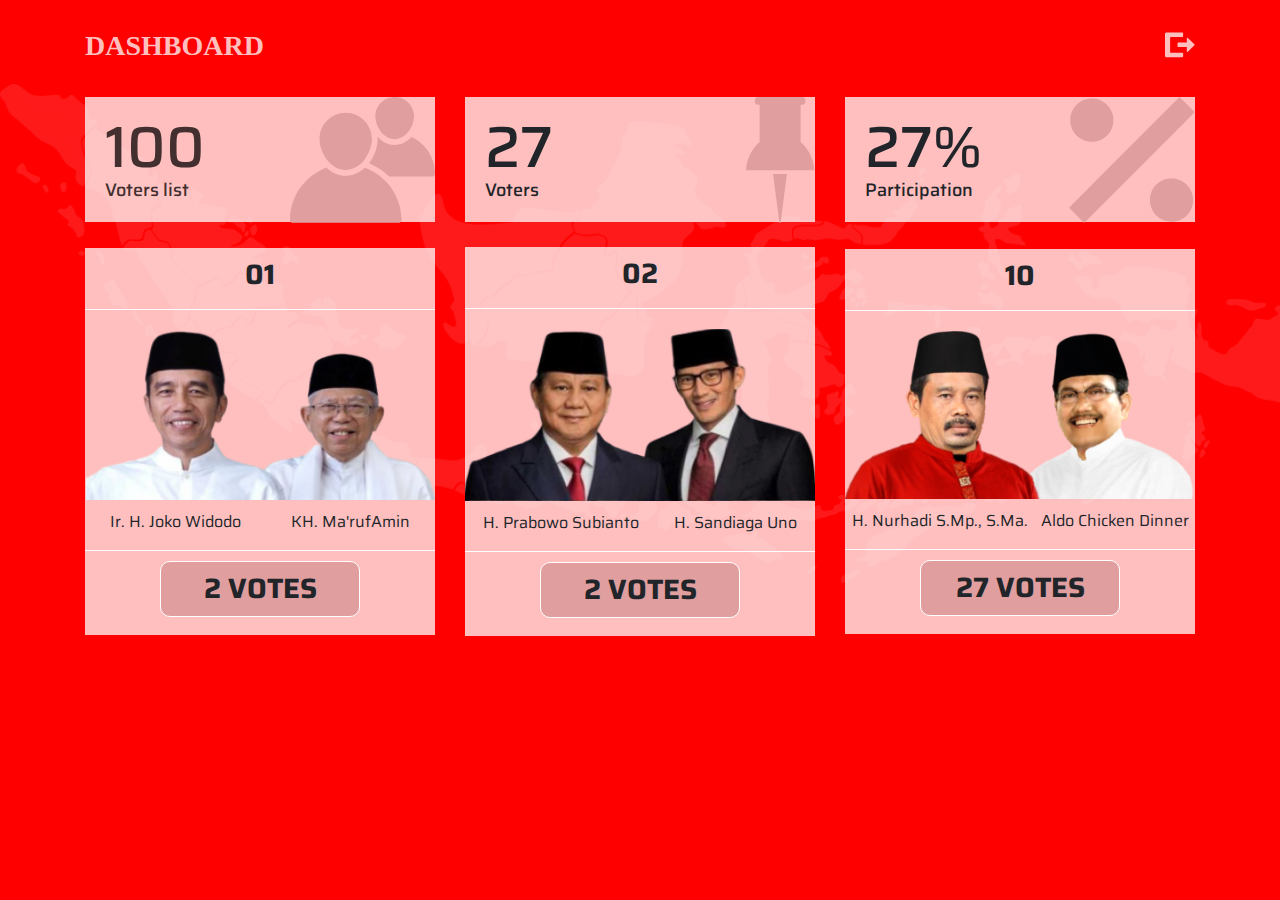
==== admin/dashboard/index.html @ ee551fef "Insert content and style section main" ====
<!DOCTYPE html>
<html lang="en">

<head>
  <meta charset="UTF-8">
  <meta name="viewport" content="width=device-width, initial-scale=1.0">
  <meta http-equiv="X-UA-Compatible" content="ie=edge">
  <link rel="stylesheet" href="https://stackpath.bootstrapcdn.com/bootstrap/4.3.1/css/bootstrap.min.css"
    integrity="sha384-ggOyR0iXCbMQv3Xipma34MD+dH/1fQ784/j6cY/iJTQUOhcWr7x9JvoRxT2MZw1T" crossorigin="anonymous">
  <link rel="stylesheet" href="./index.css">
  <link href="https://fonts.googleapis.com/css?family=Content|Saira" rel="stylesheet">
  <title>e-Voting Indonesia 2019</title>
</head>

<body>
  <section class="navigation">
    <div class="container">
      <div class="row">
        <div class="col-6 text-left">
          <h3 class="text-left">DASHBOARD</h3>
        </div>
        <div class="col-6 text-right">
          <a href="../../index.html"> <img src="../../assets/images/icon-logout.svg" alt="Icon Logout"></a>
        </div>
      </div>
    </div>
  </section>

  <section class="header">
    <div class="container">
      <div class="row">

        <div class="text-center col-lg-4">
          <a href="">
            <div class="box">
              <div class="row">
                <div class="col text-left my-auto">
                  <h1>100</h1>
                  <p>Voters list</p>
                </div>
                <div class="col text-right">
                  <img src="../../assets/images/icon-voters.svg" alt="Voters List">
                </div>
              </div>
          </a>
        </div>
      </div>

      <div class="text-center col-lg-4">
        <div class="box">
          <div class="row">
            <div class="col text-left my-auto">
              <h1>27</h1>
              <p>Voters</p>
            </div>
            <div class="col text-right">
              <img src="../../assets/images/icon-pin.svg" alt="Voters">
            </div>
          </div>
        </div>
      </div>

      <div class="text-center col-lg-4">
        <div class="box">
          <div class="row">
            <div class="col text-left my-auto">
              <h1>27%</h1>
              <p>Participation</p>
            </div>
            <div class="col text-right">
              <img src="../../assets/images/icon-percent.svg" alt="Percentage">
            </div>
          </div>
        </div>
      </div>
    </div>
  </section>

  <section class="main">
    <div class="container">
      <div class="row">
        <div class="col-lg-4 text-center my-auto">
          <div class="box box-top ">
            <h3>01</h3>
          </div>
          <div class="box box-body">
            <img src="../../assets/images/profil-01.png" width="350px" alt="Jokowi Maruf">
            <p>
              <span class="pres-name">Ir. H. Joko Widodo</span>
              <span class="vice-press-name">KH. Ma'rufAmin</span>
            </p>
          </div>
          <div class="box box-bottom">
            <h3>2 VOTES</h3>
          </div>
        </div>

        <div class="col-lg-4 text-center my-auto">
          <div class="box box-top ">
            <h3>02</h3>
          </div>
          <div class="box box-body">
            <img src="../../assets/images/profil-02.png" width="350px" alt="Prabowo Sandi">
            <p>
              <span class="pres-name">H. Prabowo Subianto</span>
              <span class="vice-press-name">H. Sandiaga Uno</span>
            </p>
          </div>
          <div class="box box-bottom">
            <h3>2 VOTES</h3>
          </div>
        </div>

        <div class="col-lg-4 text-center my-auto">
          <div class="box box-top ">
            <h3>10</h3>
          </div>
          <div class="box box-body">
            <img src="../../assets/images/profil-10.png" width="350px" alt="Nurhadi Aldo">
            <p>
              <span class="pres-name">H. Nurhadi S.Mp., S.Ma.</span>
              <span class="vice-press-name">Aldo Chicken Dinner</span>
            </p>
          </div>
          <div class="box box-bottom">
            <h3>27 VOTES</h3>
          </div>
        </div>
      </div>
    </div>
  </section>
</body>

</html>
---- admin/dashboard/index.css ----
body {
  background-color: #FF0000;
  background-image: url(../../assets/images/background.svg);
  background-repeat: no-repeat;
  background-position: center;
  margin-top: 30px;
}

.container {

}

.navigation h3 {
  font-family: 'Content';
  font-size: 28px;
  font-weight: bold;
  color: #FFBFBF;
}

.navigation img {
  width: 30px;
  height: 30px;
}

.navigation img:hover {
  width: 40px;
  height: 40px;
}

.header {
  margin-top: 25px;
}

.header .box {
  height: 125px;
  line-height: 10%;
  background-color: rgb(255, 255, 255, 0.75);
  padding-left: 20px;
  margin-bottom: 25px;
}

.header .box:hover {
  line-height: 10%;
  background-color: rgb(224, 158, 158, 0.75);
  padding-left: 20px;
  margin-bottom: 25px;
}

.header img {
  
}

.header a {
  text-decoration: none;
  color: #432F2F;
}

.header h1 {
  font-family: 'Saira';
  font-size: 58px;
  font-weight: 500;
}

.header p {
  font-family: 'Saira';
  font-size: 18px;
  font-weight: 500; 
}

.main {
  margin-bottom: 30px;  
}

.main h3 {
  font-family: 'Saira';
  font-size: 28px;
  font-weight: bold;
}

.main .box {
  background-color: rgb(255, 255, 255, 0.75);
}

.main .box-top {
  border-bottom: 1px white solid;
  margin-bottom: 0px;
}

.main .box-top h3 {
  padding: 10px 0px;
}

.main .box-body {
  padding-top: 20px;
  border-bottom: 1px white solid;
}

.main .box-body p {
  display: flex;
  justify-content: space-around;
  font-family: 'Saira';
  padding-top: 10px;
}

.main .box-bottom {
  padding: 10px 75px;
}

.main .box-bottom h3 {
  background-color: #E09E9E;
  padding: 10px 0px;
  border: 1px solid white;
  border-radius: 10px;
}
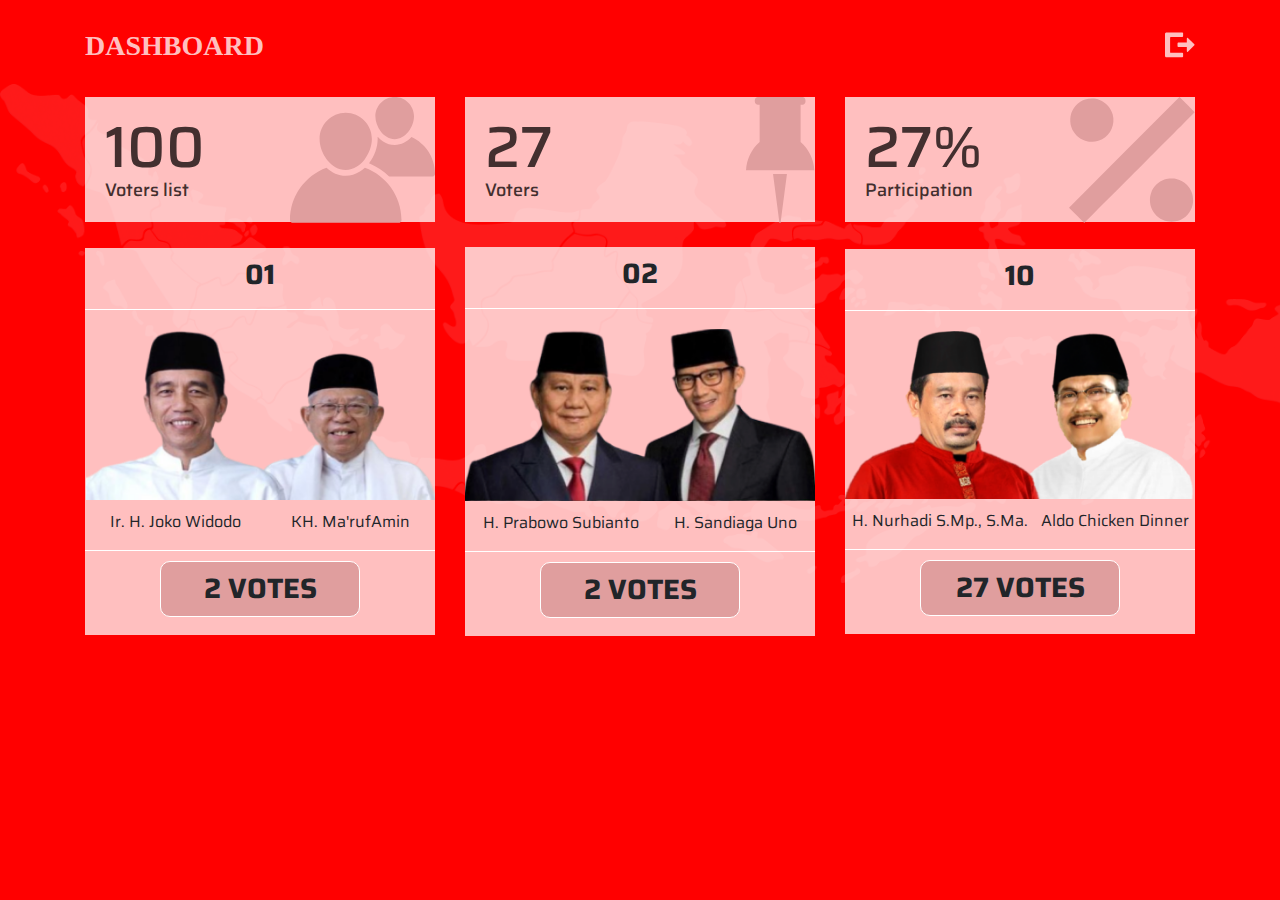
==== commit f683dcff: "Add <a> in header" ====
--- a/admin/dashboard/index.html
+++ b/admin/dashboard/index.html
@@ -47,31 +47,35 @@
       </div>
 
       <div class="text-center col-lg-4">
-        <div class="box">
-          <div class="row">
-            <div class="col text-left my-auto">
-              <h1>27</h1>
-              <p>Voters</p>
-            </div>
-            <div class="col text-right">
-              <img src="../../assets/images/icon-pin.svg" alt="Voters">
+        <a href="">
+          <div class="box">
+            <div class="row">
+              <div class="col text-left my-auto">
+                <h1>27</h1>
+                <p>Voters</p>
+              </div>
+              <div class="col text-right">
+                <img src="../../assets/images/icon-pin.svg" alt="Voters">
+              </div>
             </div>
           </div>
-        </div>
+        </a>
       </div>
 
       <div class="text-center col-lg-4">
-        <div class="box">
-          <div class="row">
-            <div class="col text-left my-auto">
-              <h1>27%</h1>
-              <p>Participation</p>
-            </div>
-            <div class="col text-right">
-              <img src="../../assets/images/icon-percent.svg" alt="Percentage">
+        <a href="">
+          <div class="box">
+            <div class="row">
+              <div class="col text-left my-auto">
+                <h1>27%</h1>
+                <p>Participation</p>
+              </div>
+              <div class="col text-right">
+                <img src="../../assets/images/icon-percent.svg" alt="Percentage">
+              </div>
             </div>
           </div>
-        </div>
+        </a>
       </div>
     </div>
   </section>
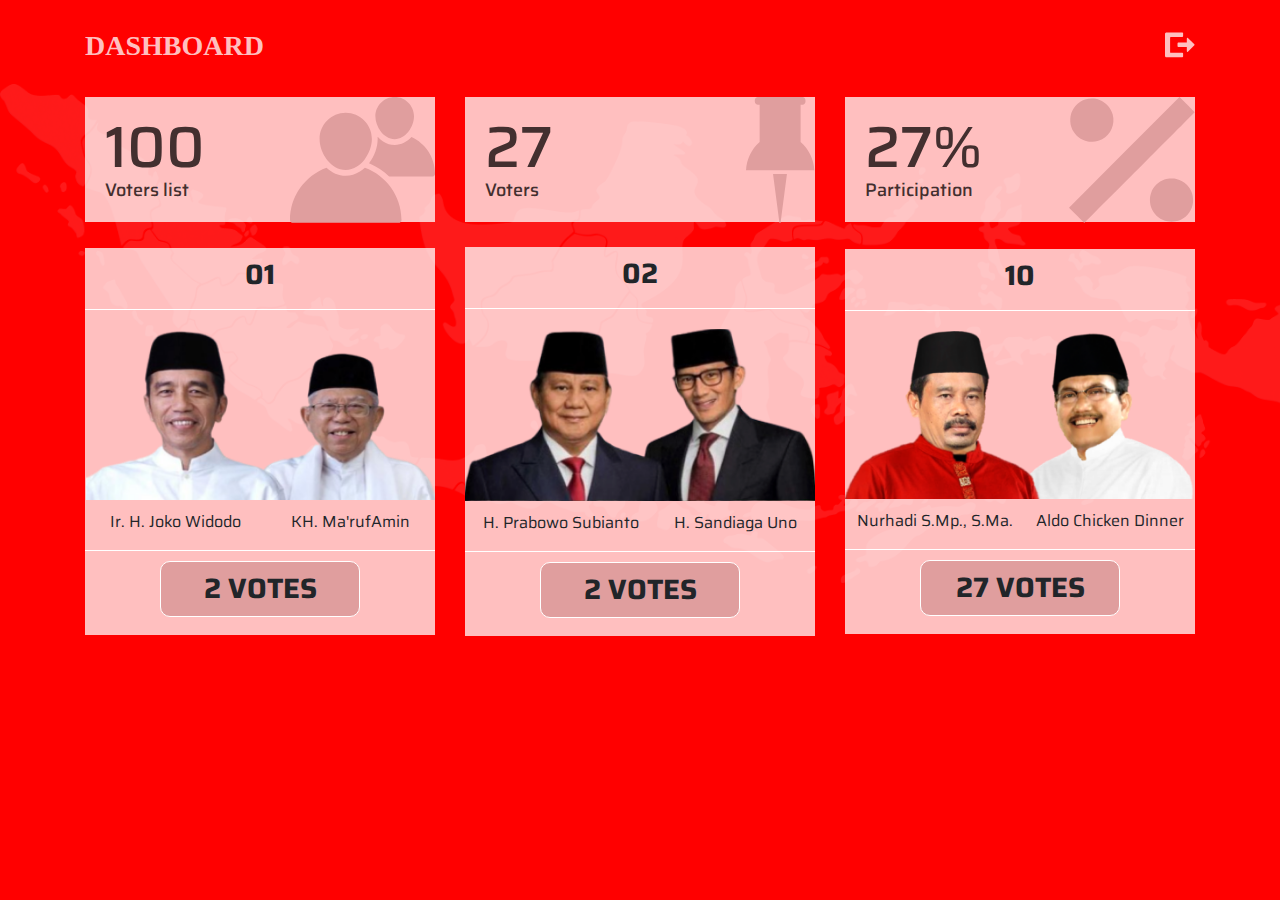
==== commit ebc9f656: "Rename nurhadi name" ====
--- a/admin/dashboard/index.html
+++ b/admin/dashboard/index.html
@@ -122,7 +122,7 @@
           <div class="box box-body">
             <img src="../../assets/images/profil-10.png" width="350px" alt="Nurhadi Aldo">
             <p>
-              <span class="pres-name">H. Nurhadi S.Mp., S.Ma.</span>
+              <span class="pres-name">Nurhadi S.Mp., S.Ma.</span>
               <span class="vice-press-name">Aldo Chicken Dinner</span>
             </p>
           </div>
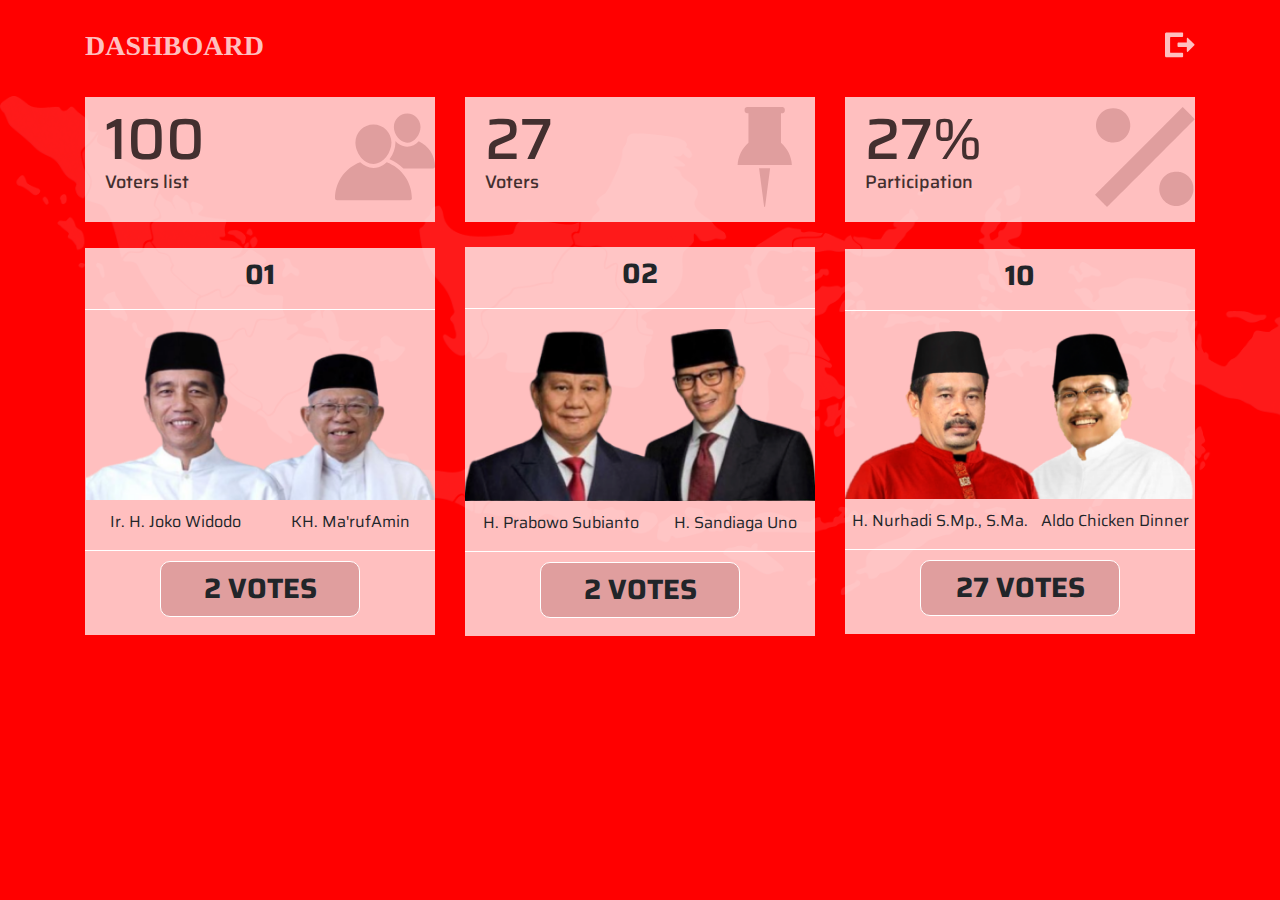
==== commit 9ed4fb9b: "Resize icon on navigation" ====
--- a/admin/dashboard/index.html
+++ b/admin/dashboard/index.html
@@ -122,7 +122,7 @@
           <div class="box box-body">
             <img src="../../assets/images/profil-10.png" width="350px" alt="Nurhadi Aldo">
             <p>
-              <span class="pres-name">Nurhadi S.Mp., S.Ma.</span>
+              <span class="pres-name">H. Nurhadi S.Mp., S.Ma.</span>
               <span class="vice-press-name">Aldo Chicken Dinner</span>
             </p>
           </div>
--- a/admin/dashboard/index.css
+++ b/admin/dashboard/index.css
@@ -4,10 +4,6 @@
   background-repeat: no-repeat;
   background-position: center;
   margin-top: 30px;
-}
-
-.container {
-
 }
 
 .navigation h3 {
@@ -31,6 +27,12 @@
   margin-top: 25px;
 }
 
+.header img {
+  width: 100px;
+  height: 100px;
+  margin-top: 10px;
+}
+
 .header .box {
   height: 125px;
   line-height: 10%;
@@ -44,10 +46,6 @@
   background-color: rgb(224, 158, 158, 0.75);
   padding-left: 20px;
   margin-bottom: 25px;
-}
-
-.header img {
-  
 }
 
 .header a {
@@ -104,6 +102,7 @@
 
 .main .box-bottom {
   padding: 10px 75px;
+  margin-bottom: 25px;
 }
 
 .main .box-bottom h3 {
